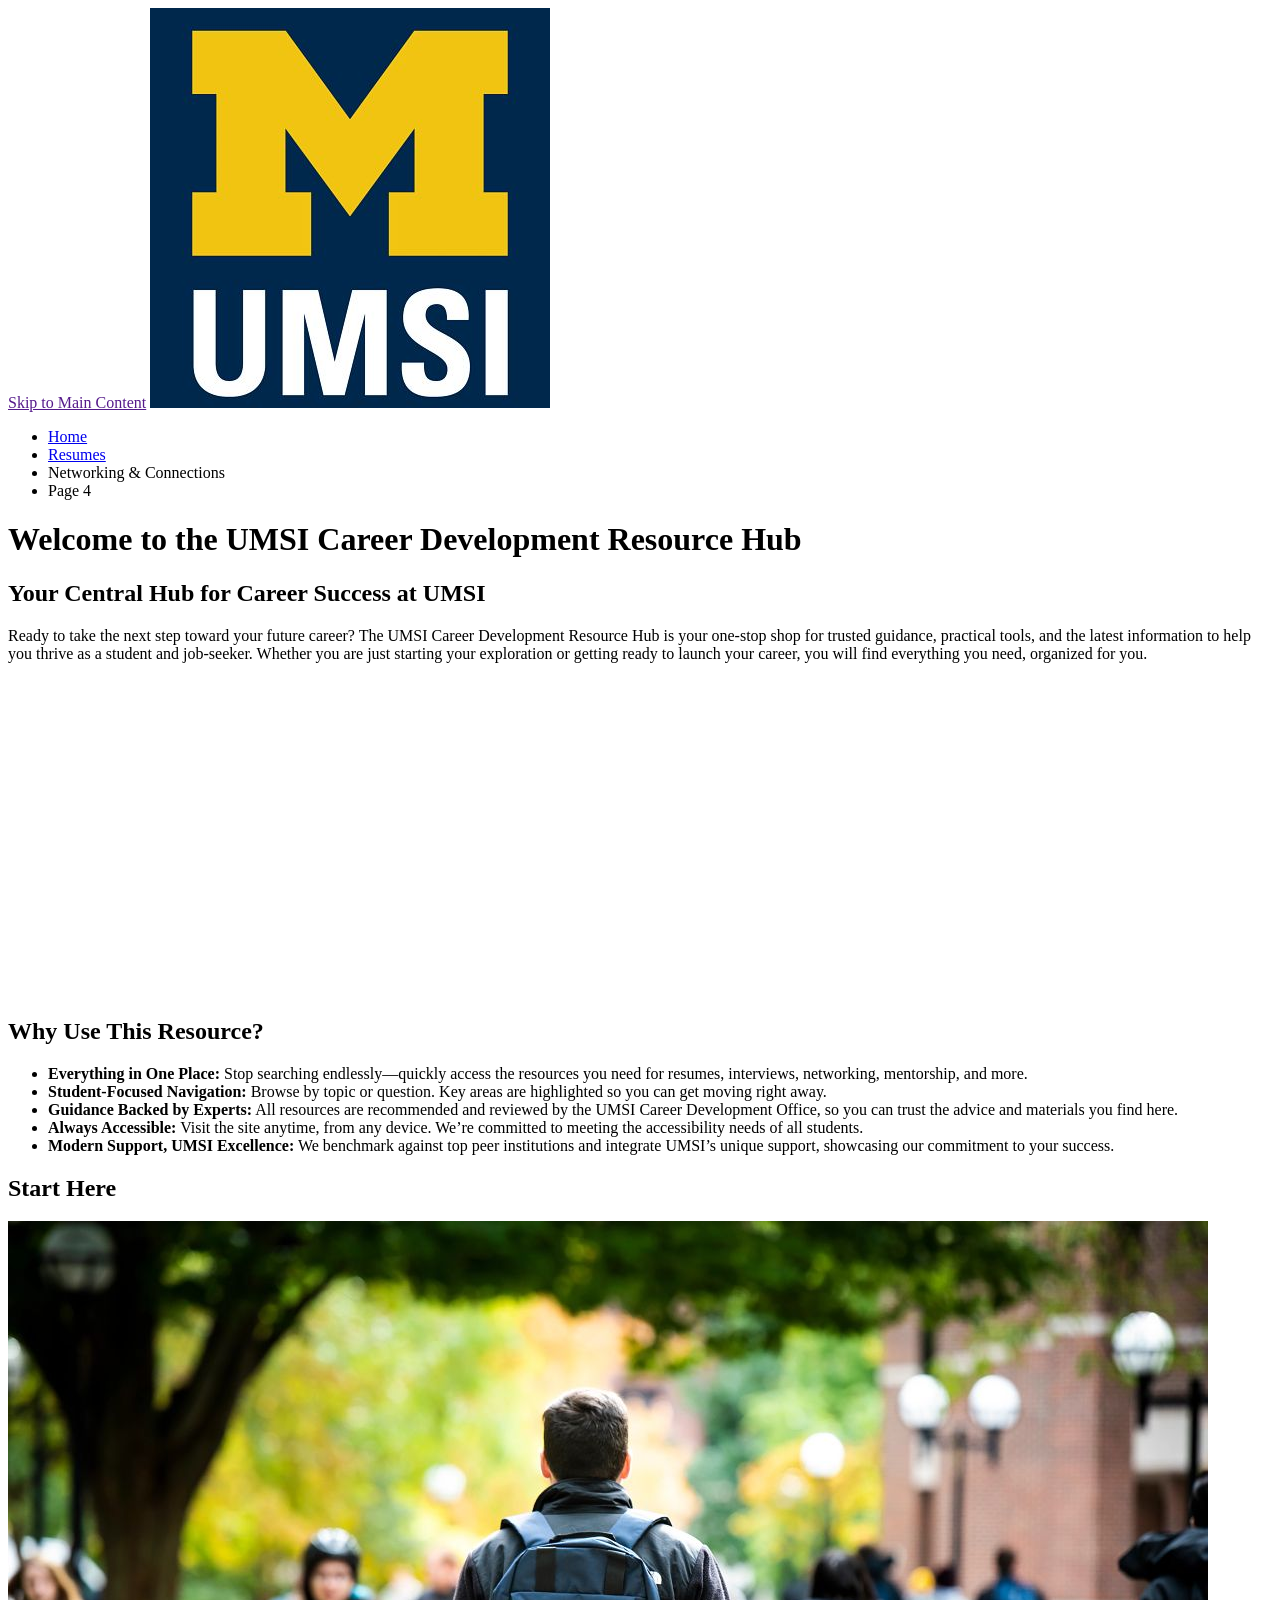
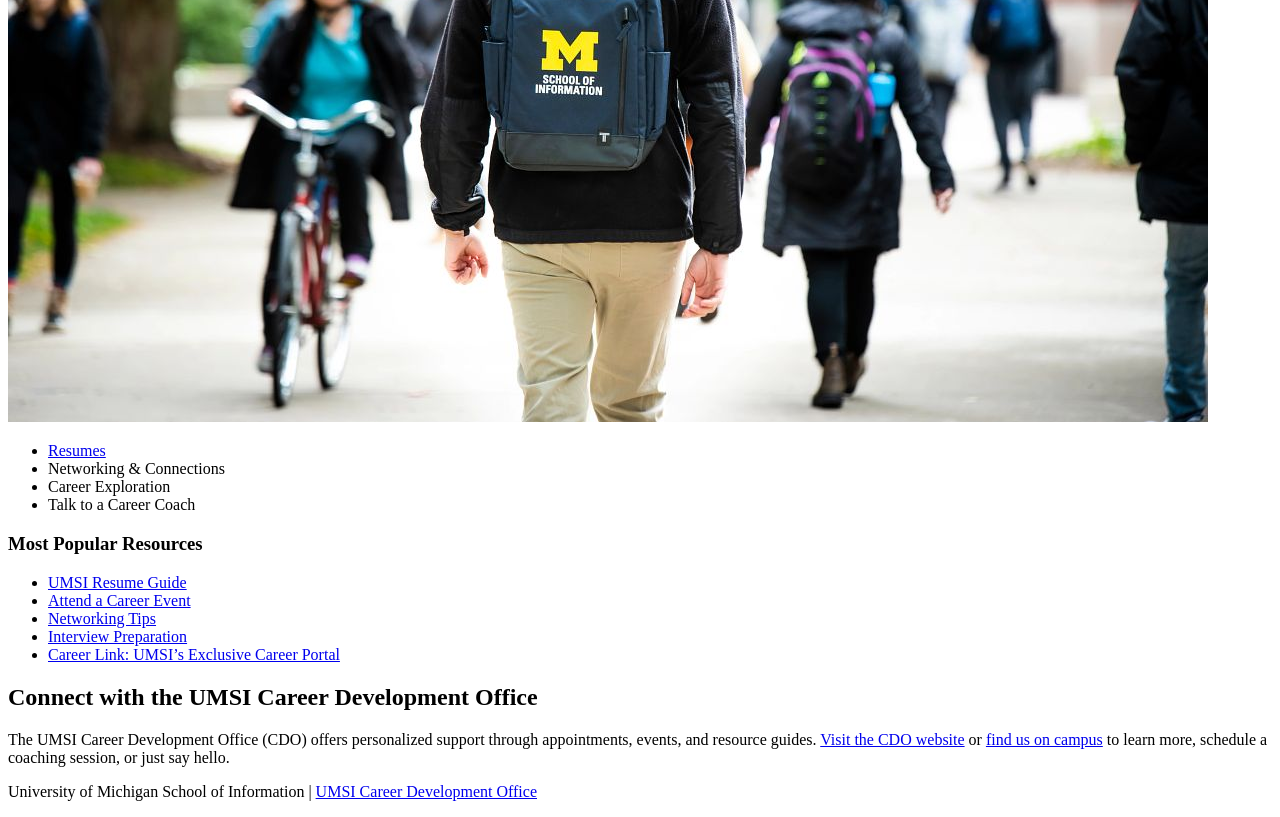
==== index.html @ bbd81301 "Add files via upload" ====
<!DOCTYPE html>
<html lang="en">
<head>
    <meta charset="UTF-8">
    <meta name="viewport" content="width=device-width, initial-scale=1.0">
    <title>MSI Career Development Resource Hub</title>
</head>
<body>

    <header>
  <a href = "">Skip to Main Content</a>
        <img src="images/UMSI_signature_vertical_informal_solidblue.jpg" alt="UMSI Logo">
        <nav>
            <ul>
                <li><a href = "index.html">Home</a></li>
                <li><a href = "resume.html">Resumes</a></li>
                <li><a>Networking & Connections</a></li>
                <li><a>Page 4</a></li>
            </ul>
        </nav>
    <h1>Welcome to the UMSI Career Development Resource Hub</h1>

    </header>
    <main>
    <section>
      <h2>Your Central Hub for Career Success at UMSI</h2>
      <p>
        Ready to take the next step toward your future career? The UMSI Career Development Resource Hub is your one-stop shop for trusted guidance, practical tools, and the latest information to help you thrive as a student and job-seeker. Whether you are just starting your exploration or getting ready to launch your career, you will find everything you need, organized for you.
      </p>
      <iframe width="560" height="315" src="https://www.youtube.com/embed/GSjGeDYJ5Nk?si=qhxJPRTIT___x8hG" title="YouTube video player" frameborder="0" allow="accelerometer; autoplay; clipboard-write; encrypted-media; gyroscope; picture-in-picture; web-share" referrerpolicy="strict-origin-when-cross-origin" allowfullscreen></iframe>
    </section>

    <section>
      <h2>Why Use This Resource?</h2>


      <ul>
        <li><strong>Everything in One Place:</strong> Stop searching endlessly—quickly access the resources you need for resumes, interviews, networking, mentorship, and more.</li>
        <li><strong>Student-Focused Navigation:</strong> Browse by topic or question. Key areas are highlighted so you can get moving right away.</li>
        <li><strong>Guidance Backed by Experts:</strong> All resources are recommended and reviewed by the UMSI Career Development Office, so you can trust the advice and materials you find here.</li>
        <li><strong>Always Accessible:</strong> Visit the site anytime, from any device. We’re committed to meeting the accessibility needs of all students.</li>
        <li><strong>Modern Support, UMSI Excellence:</strong> We benchmark against top peer institutions and integrate UMSI’s unique support, showcasing our commitment to your success.</li>
      </ul>
    </section>
        <section>
      <h2>Start Here</h2>
      <div>
        <img src="images/UMSI_CampusFall_UMSIBackpack_02.jpg" alt="A student wears a UMSI backpack in fall on the drag.">
        <ul>
            <li><a href="resume.html">Resumes</a></li>
            <li><a>Networking & Connections</a></li>
            <li><a>Career Exploration</a></li>
            <li><a>Talk to a Career Coach</a></li>
        </ul>
       

      </div>
      <div>
        <h3>Most Popular Resources</h3>
        <ul>
          <li><a href="https://docs.google.com/document/d/1_1GfDJyVGIgE82MZjVhuWT_aB_2Hcj1NN62FUCXoR_o/edit?tab=t.0" target="_blank">UMSI Resume Guide</a></li>
          <li><a href="https://umich.instructure.com/courses/137916/pages/attend-an-event" target="_blank">Attend a Career Event</a></li>
          <li><a href="https://docs.google.com/document/d/18HMt79BU8ovGf9z7_P7No5tuwUS6qHNW5u0sgrepLtE/edit?tab=t.0" target="_blank">Networking Tips</a></li>
          <li><a href="https://docs.google.com/presentation/d/15n-XqsFEntdbkZz89K-ohf7Or1NnCt5CQNDG-6fh2a0/edit?usp=sharing"target="_blank">Interview Preparation</a></li>
          <li><a href="https://si-umich.12twenty.com/Login" target="_blank">Career Link: UMSI’s Exclusive Career Portal</a></li>
        </ul>
      </div>
    </section>
    <section>
      <h2>Connect with the UMSI Career Development Office</h2>
      <p>
        The UMSI Career Development Office (CDO) offers personalized support through appointments, events, and resource guides. <a href="https://umich.instructure.com/courses/137916" target="_blank">Visit the CDO website</a> or <a href="https://www.si.umich.edu/about-umsi/getting-umsi" target="_blank">find us on campus</a> to learn more, schedule a coaching session, or just say hello.
      </p>
    </section>
       
        <!-- Content taken & modified from UMGPT with the prompt, "Write me a webpage of intro content to help meet the following requirements - this is for the home page": and then pasted in the client objectives & project requirements"
        UMGPT. (2025). UMGPT ( GPT-4.1 August 25th version) [Large language model]. -->
    </main>
    <footer>
        <p>University of Michigan School of Information | <a href="https://umich.instructure.com/courses/137916">UMSI Career Development Office </a></p>
        </footer>
</body>
</html>
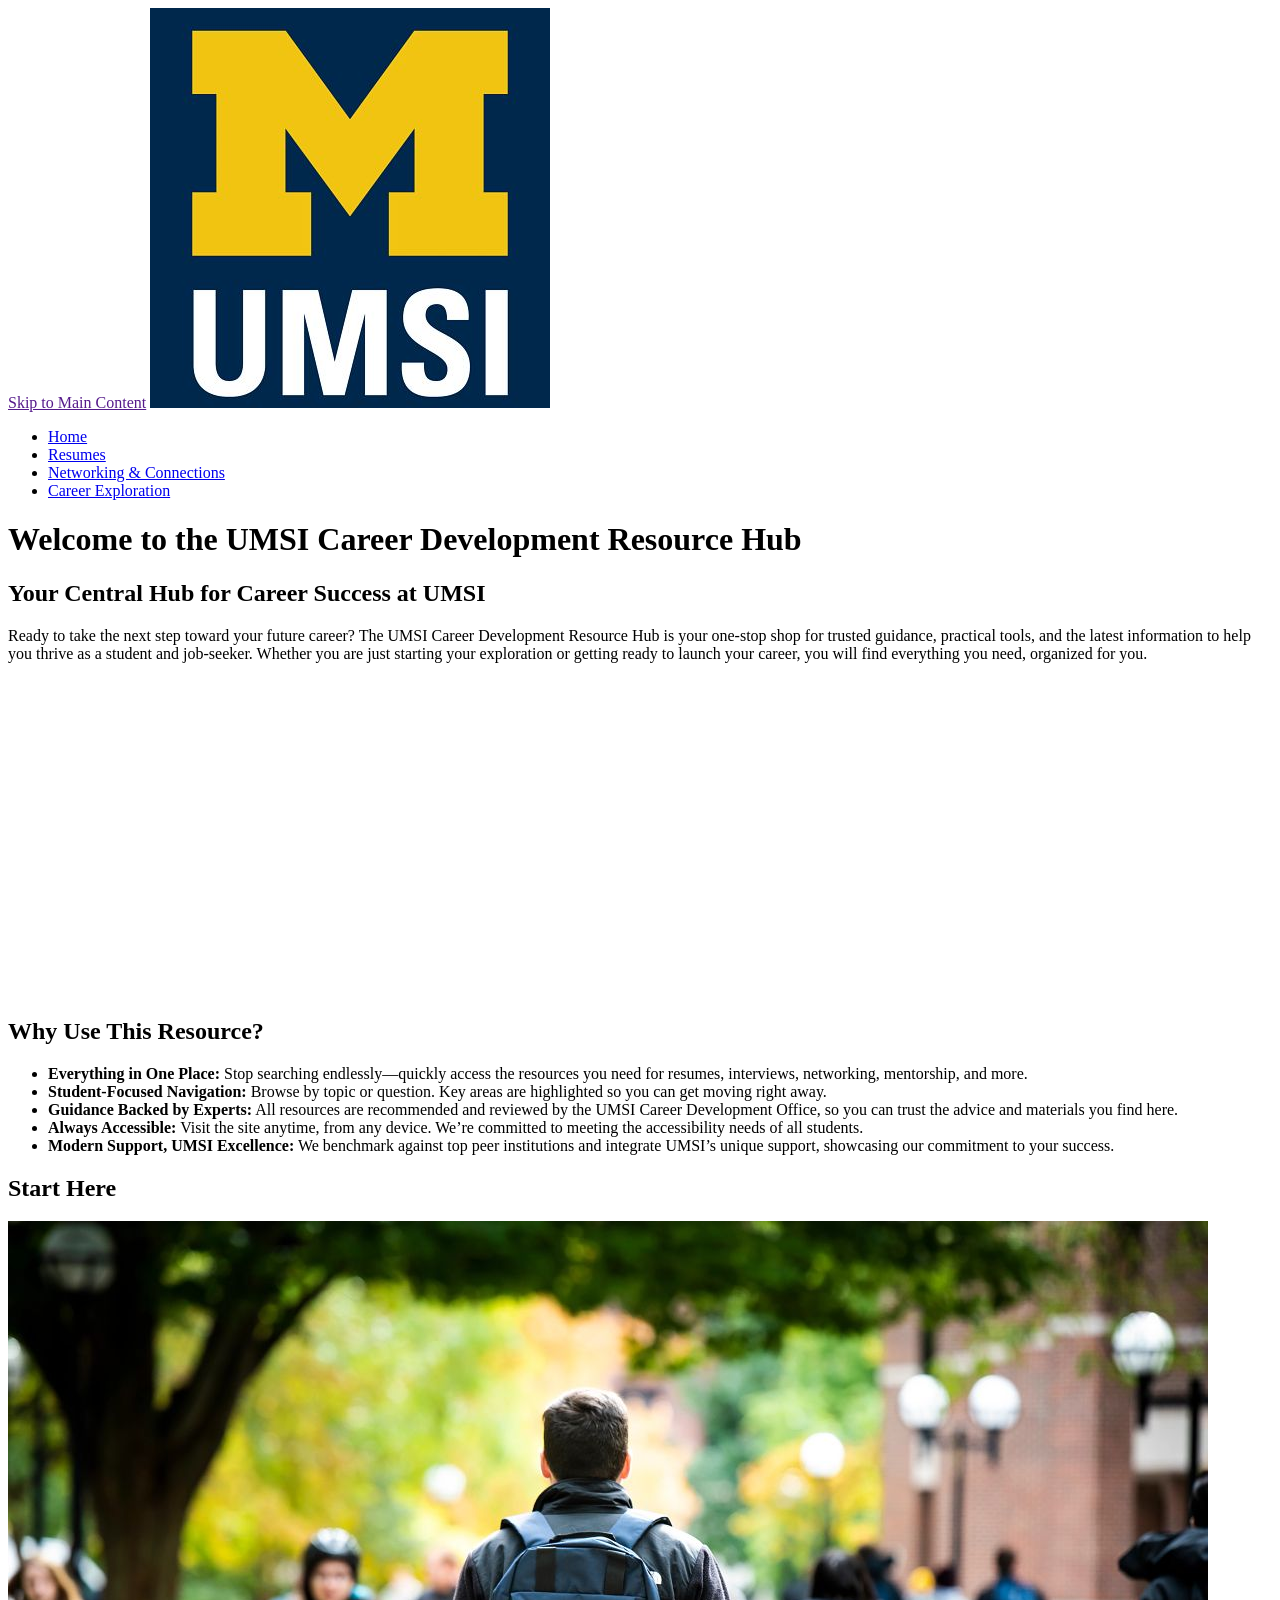
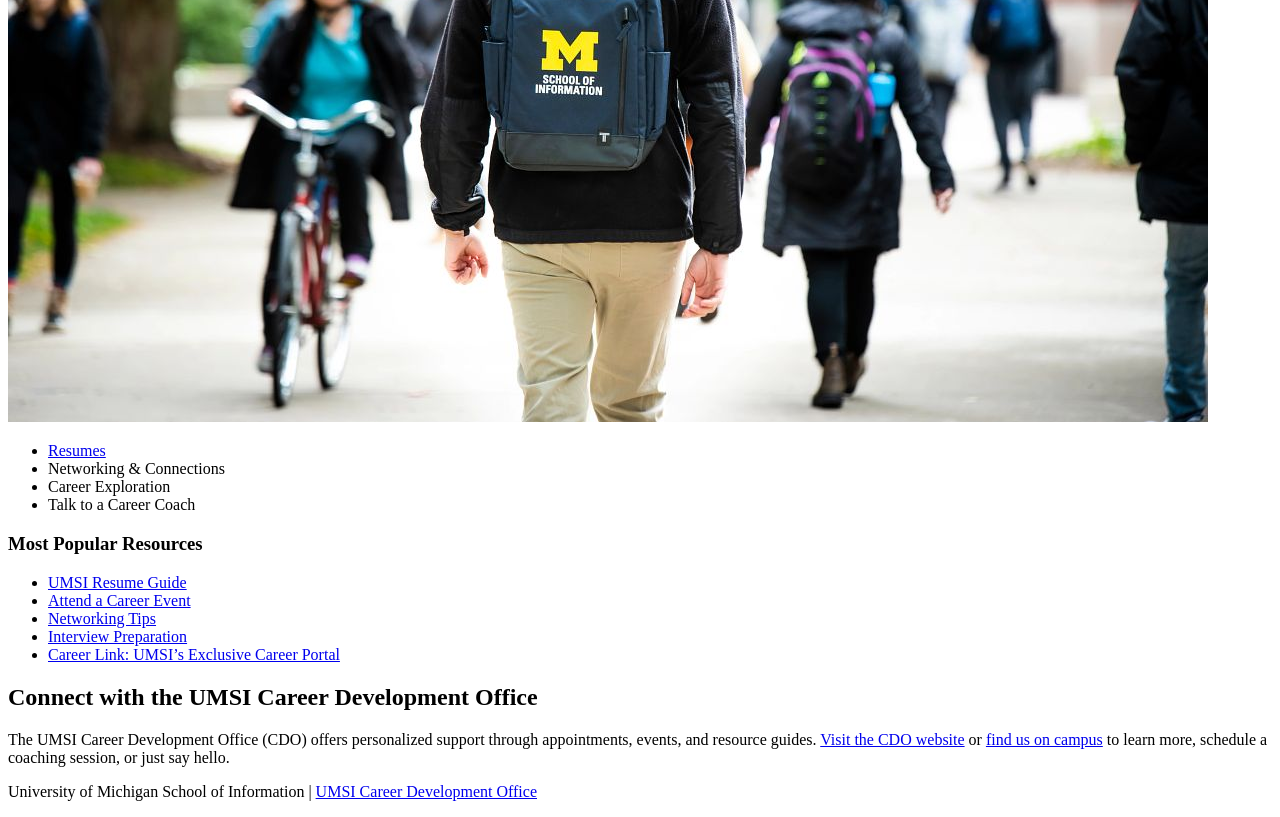
==== commit a37cc483: "Add files via upload" ====
--- a/index.html
+++ b/index.html
@@ -14,8 +14,8 @@
             <ul>
                 <li><a href = "index.html">Home</a></li>
                 <li><a href = "resume.html">Resumes</a></li>
-                <li><a>Networking & Connections</a></li>
-                <li><a>Page 4</a></li>
+                <li><a href = "networking_connections">Networking & Connections</a></li>
+                <li><a href = "careerexploration.html">Career Exploration</a></li>
             </ul>
         </nav>
     <h1>Welcome to the UMSI Career Development Resource Hub</h1>
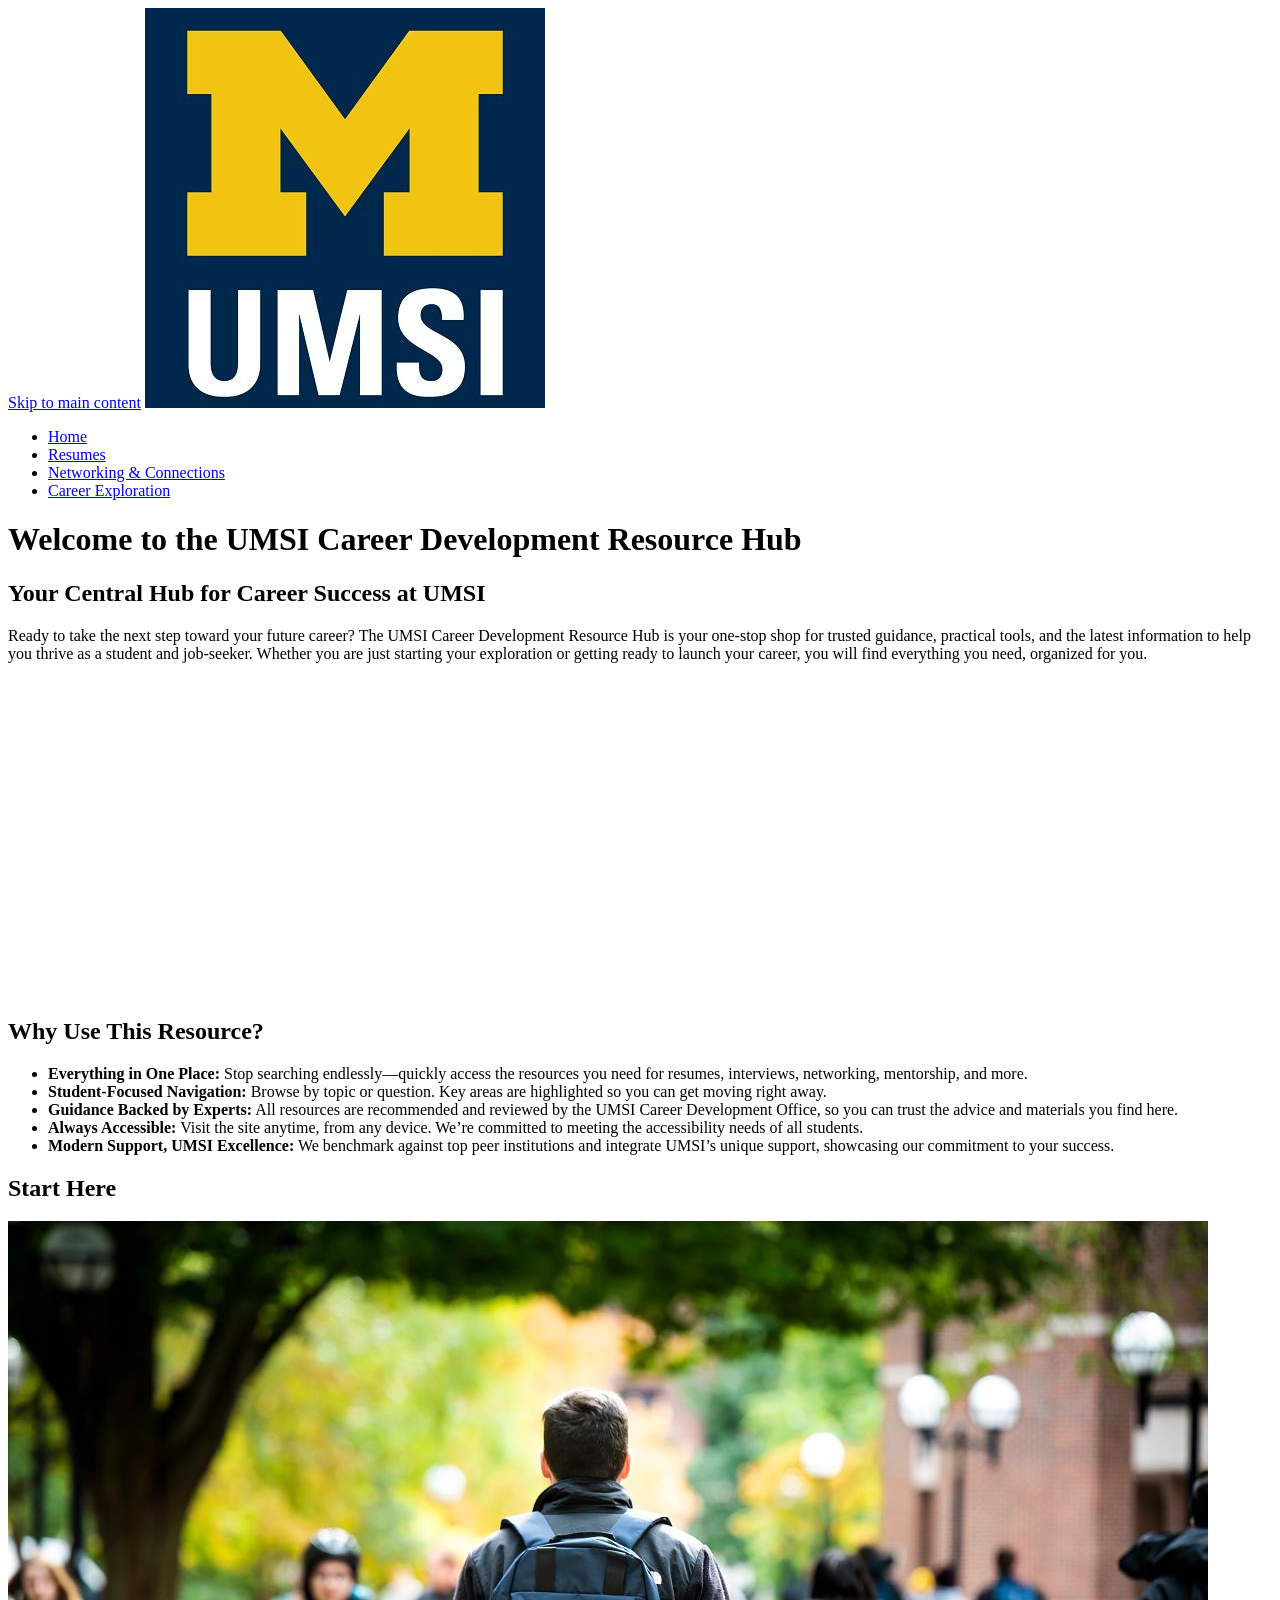
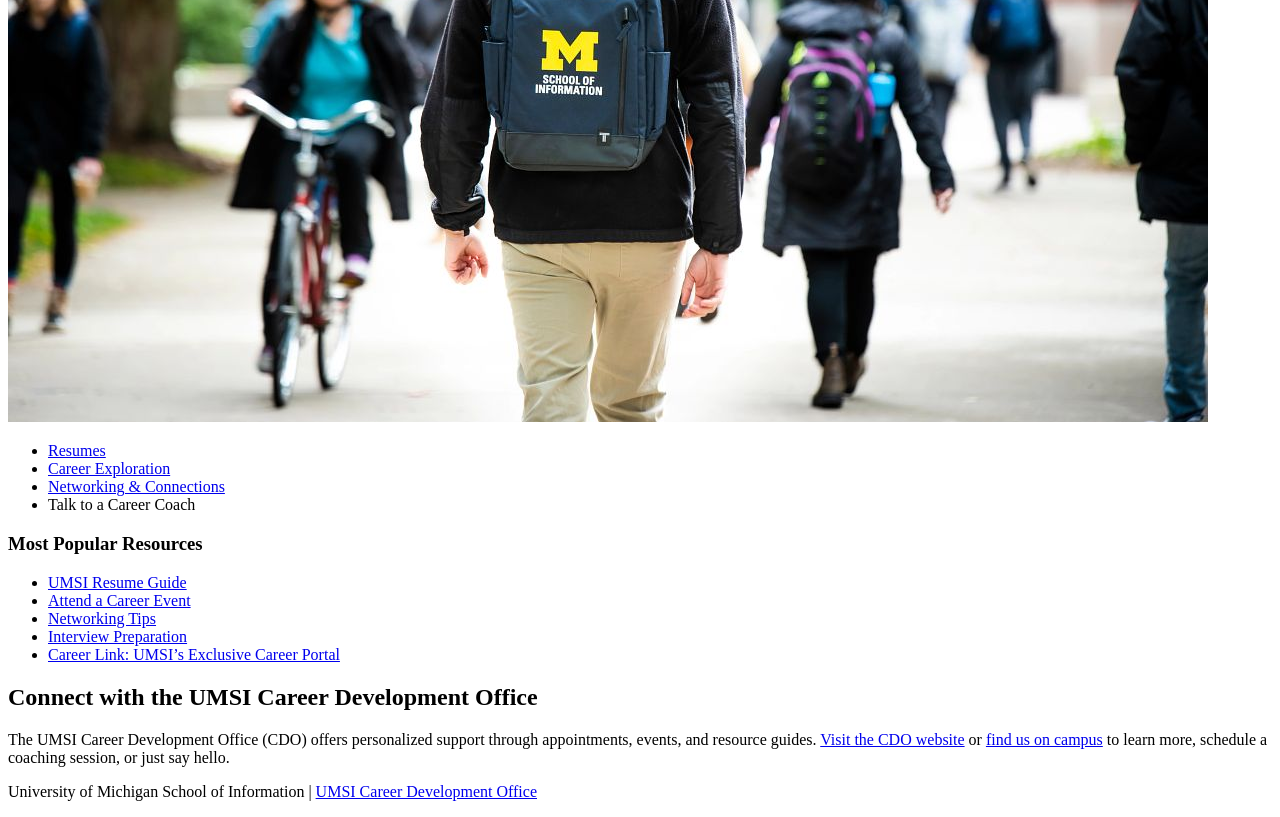
==== commit 2af1551e: "Add files via upload" ====
--- a/index.html
+++ b/index.html
@@ -6,22 +6,21 @@
     <title>MSI Career Development Resource Hub</title>
 </head>
 <body>
-
     <header>
-  <a href = "">Skip to Main Content</a>
+  <a href="#maincontent">Skip to main content</a>
         <img src="images/UMSI_signature_vertical_informal_solidblue.jpg" alt="UMSI Logo">
         <nav>
             <ul>
                 <li><a href = "index.html">Home</a></li>
                 <li><a href = "resume.html">Resumes</a></li>
-                <li><a href = "networking_connections">Networking & Connections</a></li>
+                <li><a href = "networking_connections.html">Networking & Connections</a></li>
                 <li><a href = "careerexploration.html">Career Exploration</a></li>
             </ul>
         </nav>
     <h1>Welcome to the UMSI Career Development Resource Hub</h1>
 
     </header>
-    <main>
+    <main id="maincontent">
     <section>
       <h2>Your Central Hub for Career Success at UMSI</h2>
       <p>
@@ -48,8 +47,8 @@
         <img src="images/UMSI_CampusFall_UMSIBackpack_02.jpg" alt="A student wears a UMSI backpack in fall on the drag.">
         <ul>
             <li><a href="resume.html">Resumes</a></li>
-            <li><a>Networking & Connections</a></li>
-            <li><a>Career Exploration</a></li>
+            <li><a href = "careerexploration.html">Career Exploration</a></li>
+            <li><a href= "networking_connections.html">Networking & Connections</a></li>
             <li><a>Talk to a Career Coach</a></li>
         </ul>
        
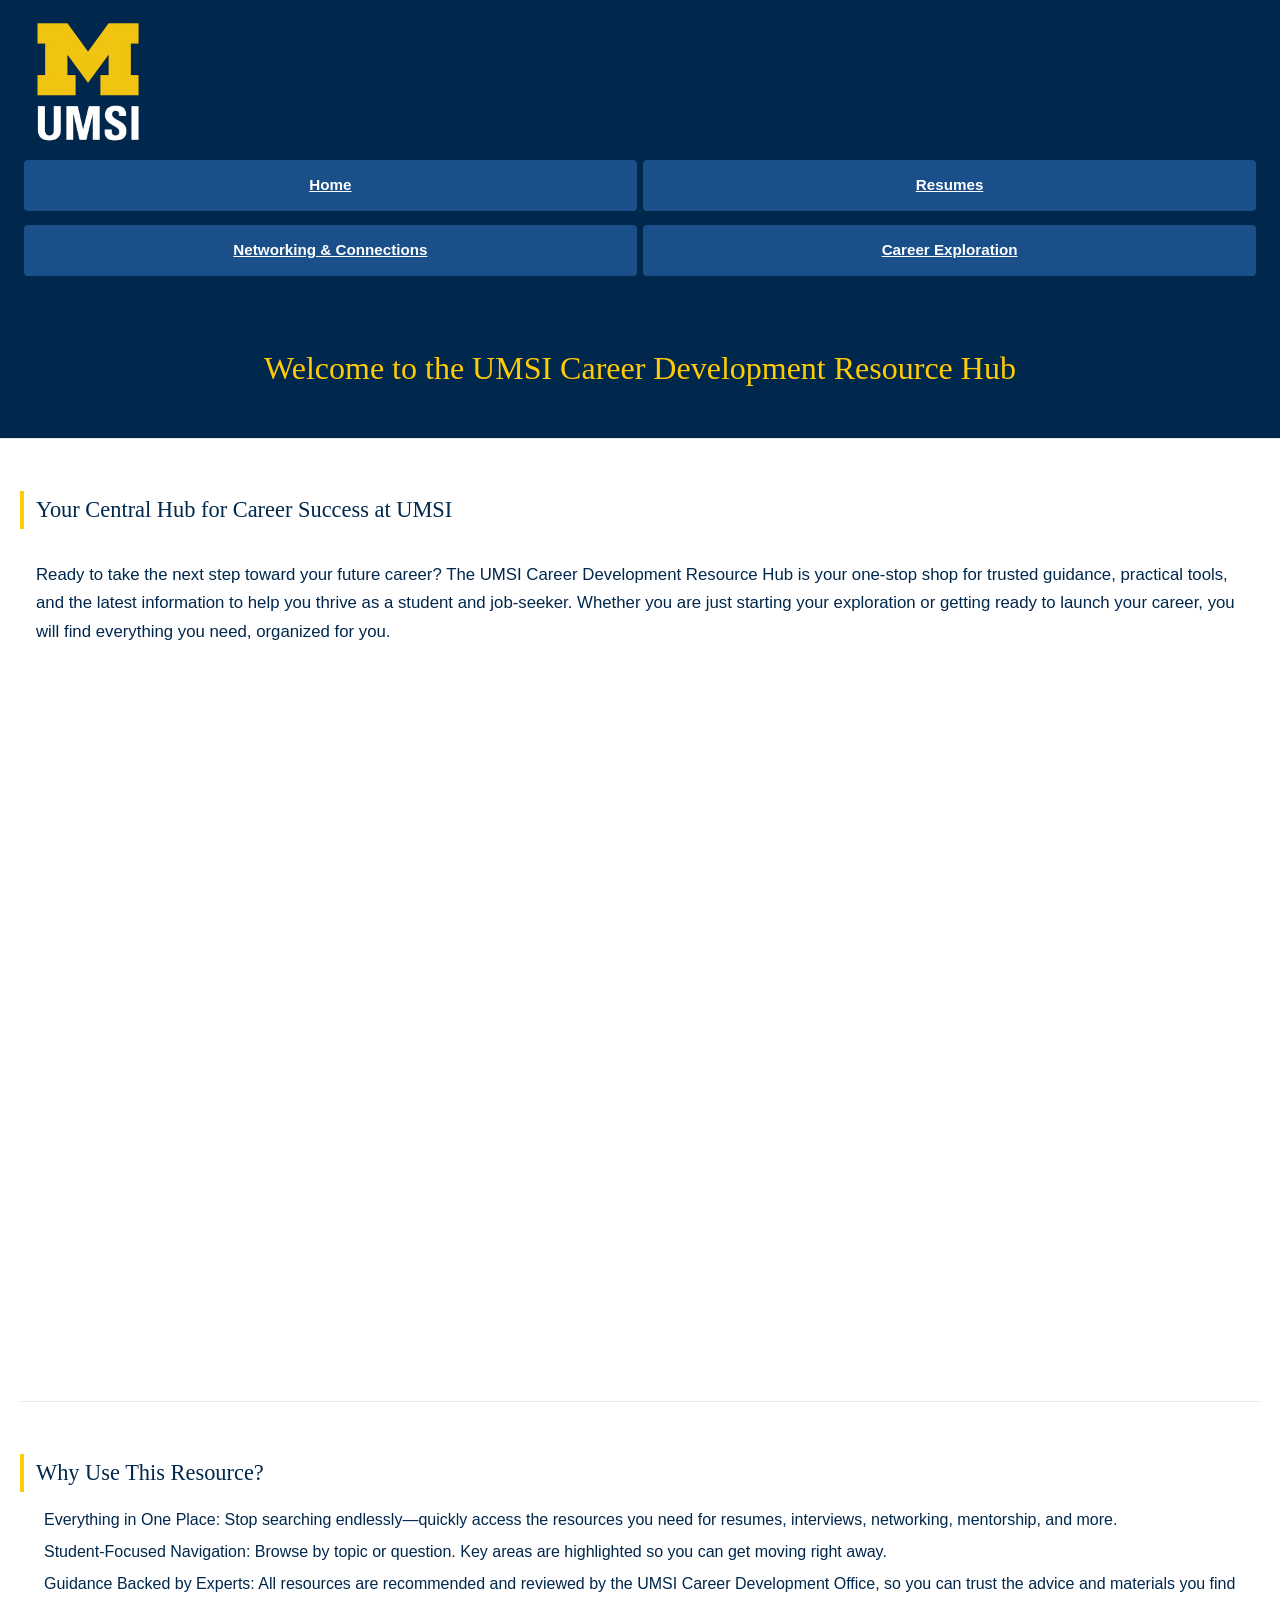
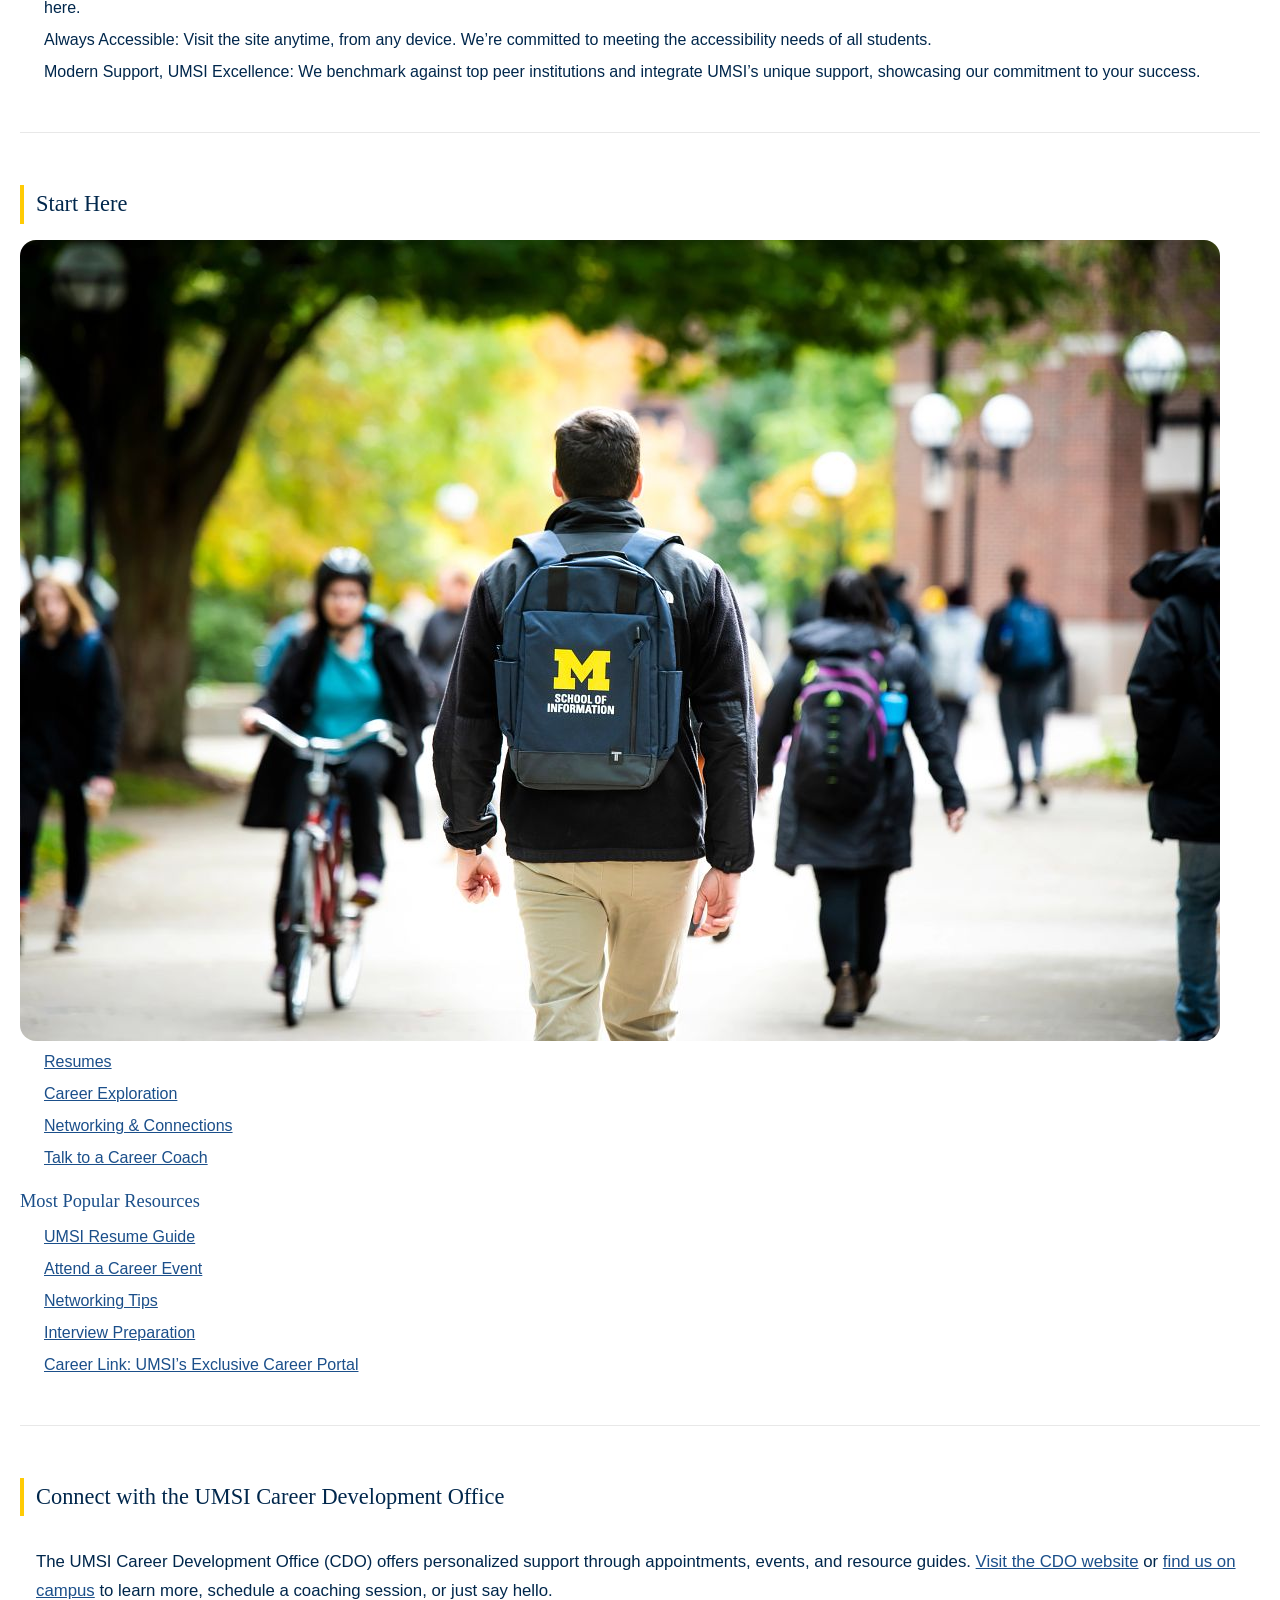
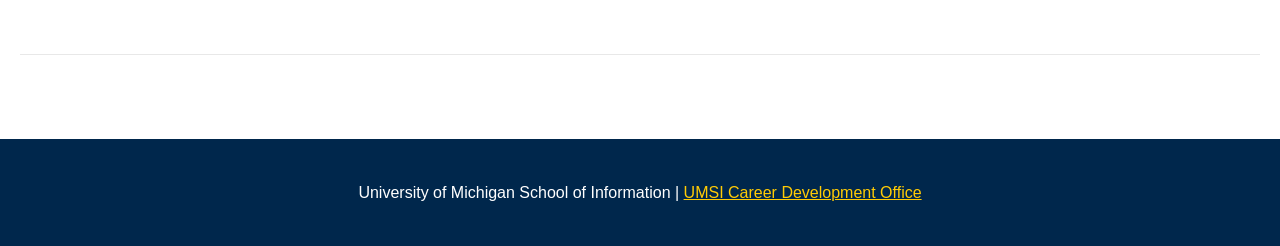
==== commit 7da79355: "Add files via upload" ====
--- a/index.html
+++ b/index.html
@@ -4,10 +4,14 @@
     <meta charset="UTF-8">
     <meta name="viewport" content="width=device-width, initial-scale=1.0">
     <title>MSI Career Development Resource Hub</title>
+    <link rel="stylesheet" href="css/html5reset.css">
+    <link rel="stylesheet" href="css/style.css">
 </head>
 <body>
+
+  <a href="#maincontent" class="skip-link">Skip to Main Content</a>
+
     <header>
-  <a href="#maincontent">Skip to main content</a>
         <img src="images/UMSI_signature_vertical_informal_solidblue.jpg" alt="UMSI Logo">
         <nav>
             <ul>
@@ -17,11 +21,19 @@
                 <li><a href = "careerexploration.html">Career Exploration</a></li>
             </ul>
         </nav>
-    <h1>Welcome to the UMSI Career Development Resource Hub</h1>
+    <!-- <h1>Welcome to the UMSI Career Development Resource Hub</h1> -->
 
     </header>
     <main id="maincontent">
-    <section>
+
+      <section id="home" class="hero">
+            <div class="hero-content">
+                <h1>Welcome to the UMSI Career Development Resource Hub</h1>
+            </div>
+        </section>
+      
+      <div class="content-container">
+        <section>
       <h2>Your Central Hub for Career Success at UMSI</h2>
       <p>
         Ready to take the next step toward your future career? The UMSI Career Development Resource Hub is your one-stop shop for trusted guidance, practical tools, and the latest information to help you thrive as a student and job-seeker. Whether you are just starting your exploration or getting ready to launch your career, you will find everything you need, organized for you.
@@ -51,7 +63,6 @@
             <li><a href= "networking_connections.html">Networking & Connections</a></li>
             <li><a>Talk to a Career Coach</a></li>
         </ul>
-       
 
       </div>
       <div>
@@ -71,6 +82,9 @@
         The UMSI Career Development Office (CDO) offers personalized support through appointments, events, and resource guides. <a href="https://umich.instructure.com/courses/137916" target="_blank">Visit the CDO website</a> or <a href="https://www.si.umich.edu/about-umsi/getting-umsi" target="_blank">find us on campus</a> to learn more, schedule a coaching session, or just say hello.
       </p>
     </section>
+    
+
+    </div>
        
         <!-- Content taken & modified from UMGPT with the prompt, "Write me a webpage of intro content to help meet the following requirements - this is for the home page": and then pasted in the client objectives & project requirements"
         UMGPT. (2025). UMGPT ( GPT-4.1 August 25th version) [Large language model]. -->
--- a/css/style.css
+++ b/css/style.css
@@ -0,0 +1,224 @@
+
+/* skip link from old style css */
+
+.skip-link{
+    position: absolute;
+    top: -60px;
+    background-color: ffffff;
+    color: #00274C;
+    padding: 5px;
+    z-index: 1000
+}
+
+.skip-link:focus{
+    top: 0px;
+    color: #FFCB05;
+    /* position: relative; */
+}
+
+/* the bodyyy */
+
+body {
+    font-family: 'Trebuchet MS', 'Gill Sans', sans-serif;
+    font-size: 1.05rem;
+    color: #00274C;
+    background-color: #ffffff;
+    line-height: 1.7;
+    margin: 0;
+    padding: 0;
+    width: 100%;
+    /* overflow-x: hidden; */
+}
+
+
+/* hero + image + h1 */
+
+.hero {
+    background-color: #00274C;
+    padding: 3rem 1.5rem;
+    text-align: center;
+    
+}
+
+.hero-content h1 {
+    font-family: Georgia, serif;
+    font-size: 2rem;
+    color: #FFCB05;
+    margin: 0;
+    line-height: 1.3;
+}
+
+header {
+    background-color: #00274C;
+    color: #ffffff;
+    padding: 1rem 1.5rem;
+    display: grid;
+    grid-template-columns: 1fr;
+    gap: 1rem;
+}
+
+header img {
+    width: 8rem;
+    height: auto;
+    display: block;
+}
+
+
+/* main sections */
+
+.content-container{
+    display: grid;
+    grid-template-columns: 1fr;
+    gap: 20px;
+    padding: 20px;
+}
+
+
+/* navigation */
+
+nav ul {
+    margin: 0;
+    padding: 0;
+    display: grid;
+    grid-template-columns: 1fr 1fr;
+    gap: 0.4rem;
+}
+
+nav ul li a {
+    display: block;
+    background-color: #1B4F8A;
+    color: #ffffff;
+    padding: 0.75rem 0.6rem;
+    border-radius: 4px;
+    font-size: 0.95rem;
+    font-weight: bold;
+    text-align: center;
+    border: 2px solid transparent;
+}
+
+nav ul li a:hover,
+nav ul li a:focus {
+    background-color: #FFCB05;
+    color: #00274C;
+    outline: 3px solid #FFCB05;
+}
+
+main {
+    padding: 0;
+    width: 100%;
+}
+
+
+/* line between sections */
+
+section {
+    margin-bottom: 2rem;
+    padding-bottom: 2rem;
+    border-bottom: 1px solid #E8E8E8;
+}
+
+
+
+/* h2, h3, p */
+
+h2 {
+    font-family: Georgia, serif;
+    font-size: 1.4rem;
+    color: #00274C;
+    margin-top: 0;
+    margin-bottom: 1rem;
+    border-left: 4px solid #FFCB05;
+    padding-left: 0.75rem;
+}
+
+h3 {
+    font-family: Georgia, serif;
+    font-size: 1.15rem;
+    color: #1B4F8A;
+    margin-bottom: 0.5rem;
+}
+
+p {
+    padding: 1rem;
+}
+
+
+/* images */
+
+img {
+    max-width: 100%;
+    height: auto;
+    border-radius: 1rem;
+}
+
+/* for youtube video */
+
+iframe {
+    width: 100%;
+    height: auto;
+    aspect-ratio: 16 / 9;
+}
+
+
+/* links */
+
+/* blue because it shows that its clickable */
+a {
+    color: #1B4F8A;
+    text-decoration: underline;
+}
+
+/* yellow boxes around links when hover */
+
+a:hover,
+a:focus {
+    color: #00274C;
+    outline: 2px solid #FFCB05;
+}
+
+
+/* the lists */
+
+ul, ol {
+    padding-left: 1.5rem;
+    margin-bottom: 1rem;
+}
+
+li {
+    margin-bottom: 0.5rem;
+    font-size: 1rem;
+    line-height: 1.5;
+}
+
+/* footer */
+
+footer {
+    background-color: #00274C;
+    color: #ffffff;
+    text-align: center;
+    padding: 1.5rem 1rem;
+    margin-top: 2rem;
+    font-size: 1rem;
+}
+
+footer p {
+    margin: 0;
+}
+
+footer a {
+    color: #FFCB05;
+    text-decoration: underline;
+}
+
+footer a:hover,
+footer a:focus {
+    color: #ffffff;
+    outline: 2px solid #FFCB05;
+}
+
+@media (prefers-reduced-motion: reduce){
+    * {
+        animation: none;
+        transition: none;
+    }
+}
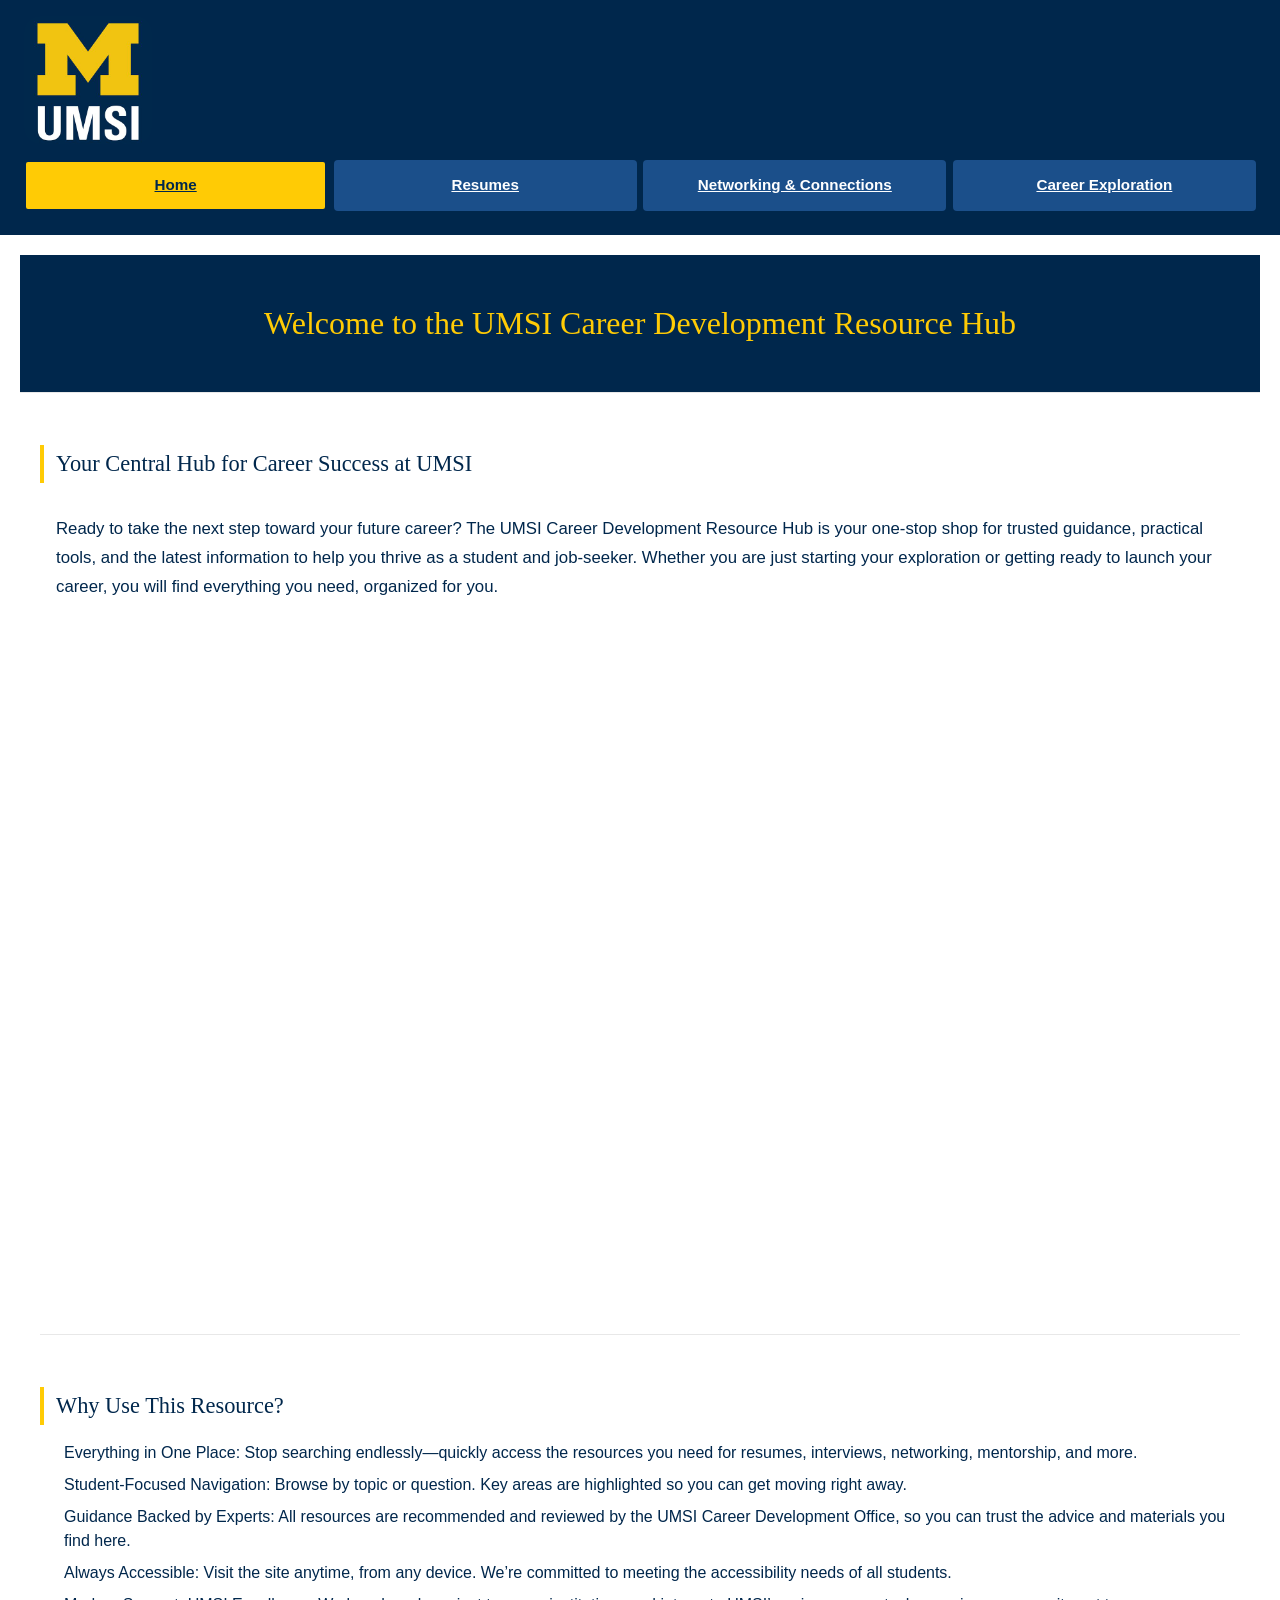
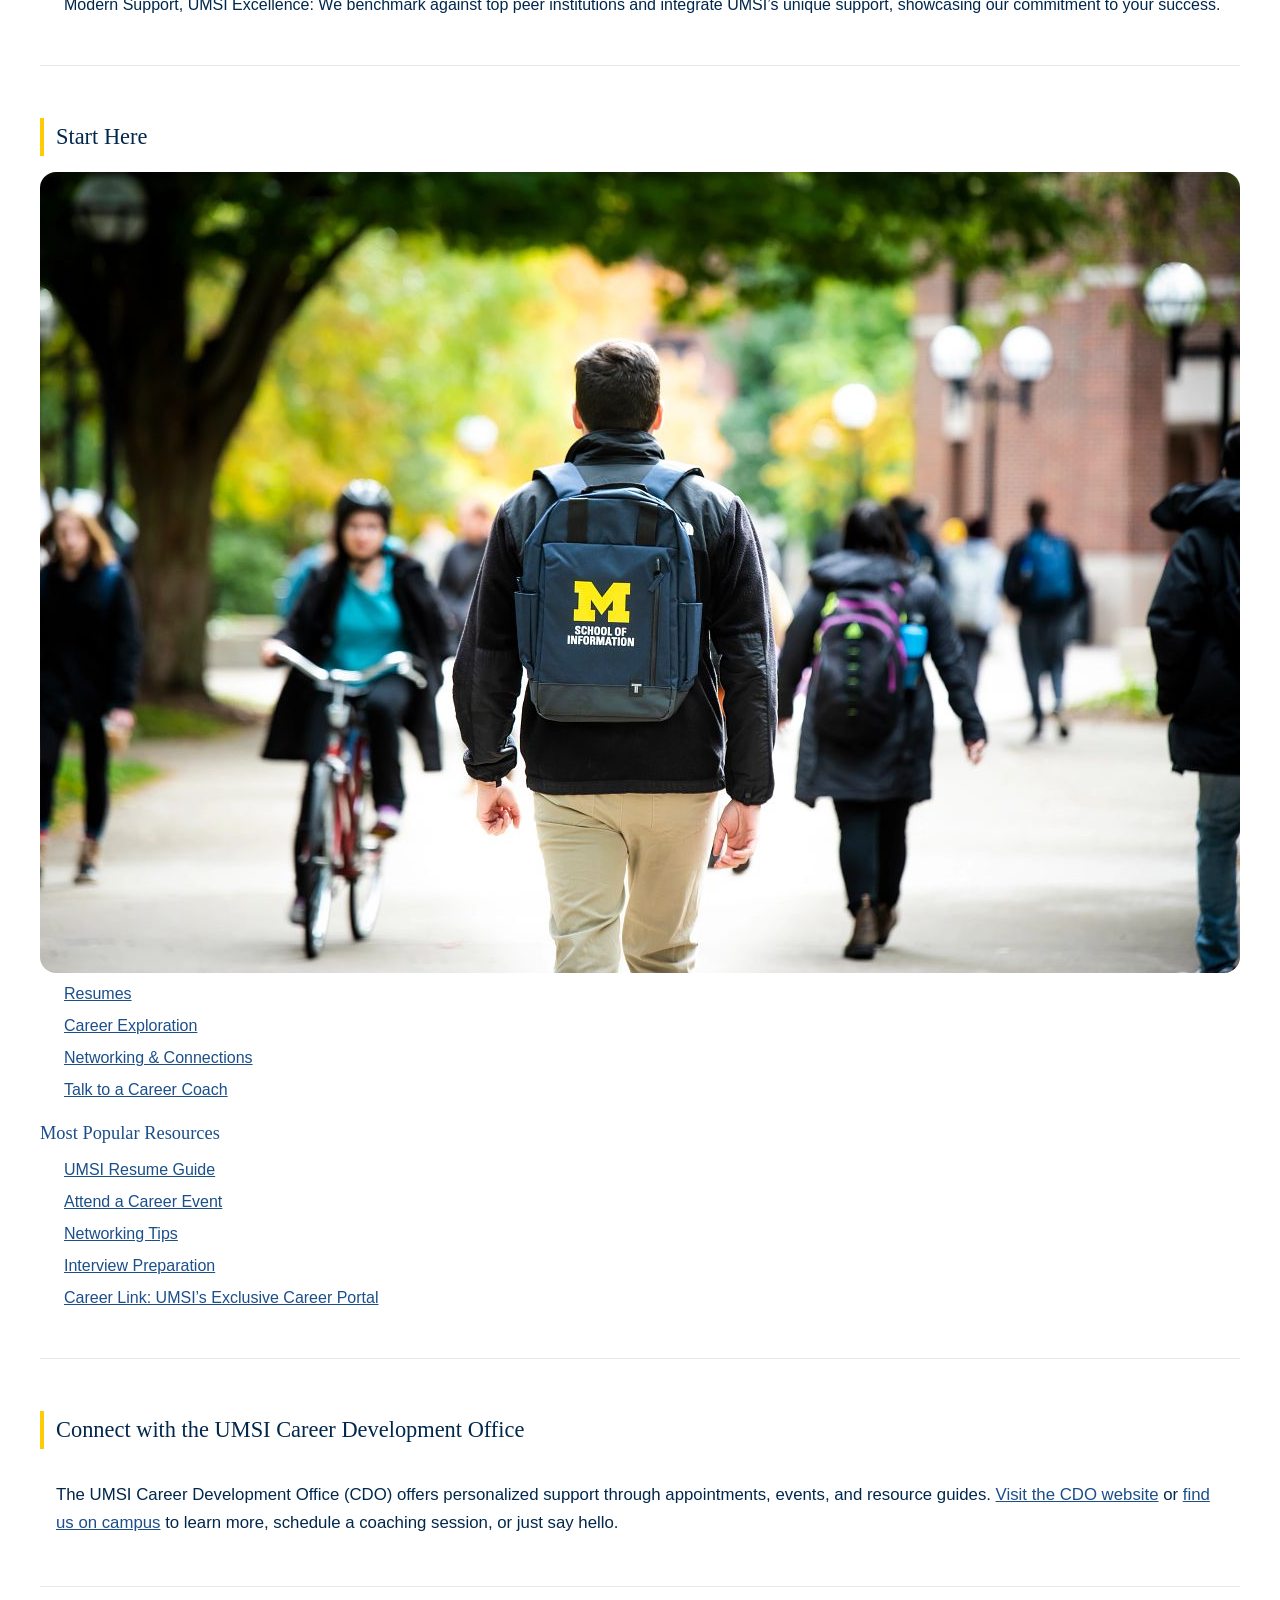
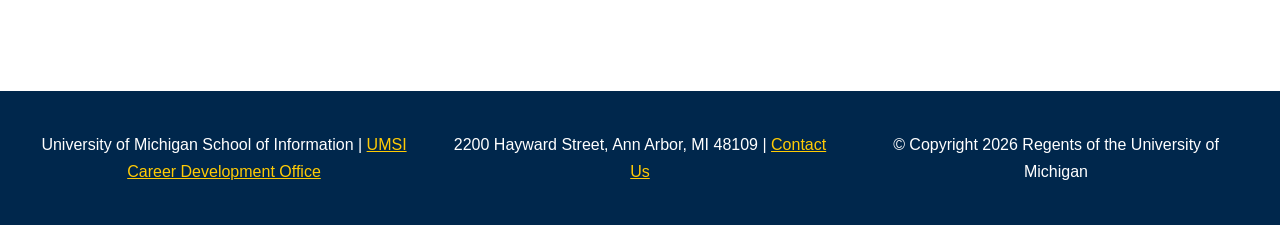
==== commit 7cbe6f10: "Add files via upload" ====
--- a/index.html
+++ b/index.html
@@ -15,7 +15,7 @@
         <img src="images/UMSI_signature_vertical_informal_solidblue.jpg" alt="UMSI Logo">
         <nav>
             <ul>
-                <li><a href = "index.html">Home</a></li>
+                <li><a href="index.html" class="active">Home</a></li>
                 <li><a href = "resume.html">Resumes</a></li>
                 <li><a href = "networking_connections.html">Networking & Connections</a></li>
                 <li><a href = "careerexploration.html">Career Exploration</a></li>
@@ -61,7 +61,7 @@
             <li><a href="resume.html">Resumes</a></li>
             <li><a href = "careerexploration.html">Career Exploration</a></li>
             <li><a href= "networking_connections.html">Networking & Connections</a></li>
-            <li><a>Talk to a Career Coach</a></li>
+            <li><a href = "careerexploration.html">Talk to a Career Coach</a></li>
         </ul>
 
       </div>
@@ -83,7 +83,6 @@
       </p>
     </section>
     
-
     </div>
        
         <!-- Content taken & modified from UMGPT with the prompt, "Write me a webpage of intro content to help meet the following requirements - this is for the home page": and then pasted in the client objectives & project requirements"
@@ -91,6 +90,13 @@
     </main>
     <footer>
         <p>University of Michigan School of Information | <a href="https://umich.instructure.com/courses/137916">UMSI Career Development Office </a></p>
-        </footer>
+        
+        <p>2200 Hayward Street, Ann Arbor, MI 48109 |
+        <a href="https://www.si.umich.edu/about-umsi/contact-us">Contact Us </a></p>
+        
+        <p> © Copyright <span id="year"></span> Regents of the University of Michigan</p>
+        <script>document.getElementById("year").innerHTML = new Date().getFullYear();</script>
+    
+    </footer>
 </body>
 </html>
--- a/css/style.css
+++ b/css/style.css
@@ -1,4 +1,3 @@
-
 /* skip link from old style css */
 
 .skip-link{
@@ -19,6 +18,8 @@
 /* the bodyyy */
 
 body {
+    display: grid;
+    grid-template-columns: 1;
     font-family: 'Trebuchet MS', 'Gill Sans', sans-serif;
     font-size: 1.05rem;
     color: #00274C;
@@ -66,6 +67,10 @@
 
 /* main sections */
 
+#maincontent {
+    padding: 20px;
+}
+
 .content-container{
     display: grid;
     grid-template-columns: 1fr;
@@ -80,7 +85,7 @@
     margin: 0;
     padding: 0;
     display: grid;
-    grid-template-columns: 1fr 1fr;
+    grid-template-columns: 1fr;
     gap: 0.4rem;
 }
 
@@ -101,6 +106,12 @@
     background-color: #FFCB05;
     color: #00274C;
     outline: 3px solid #FFCB05;
+}
+
+nav ul li a.active {
+    background-color: #FFCB05;
+    color: #00274C;
+    border: 2px solid #00274C;
 }
 
 main {
@@ -173,7 +184,7 @@
 a:hover,
 a:focus {
     color: #00274C;
-    outline: 2px solid #FFCB05;
+    outline: 2px solid #00274C;
 }
 
 
@@ -193,6 +204,8 @@
 /* footer */
 
 footer {
+    display: grid;
+    grid-template-columns: 1fr 1fr 1fr;
     background-color: #00274C;
     color: #ffffff;
     text-align: center;
@@ -215,10 +228,69 @@
     color: #ffffff;
     outline: 2px solid #FFCB05;
 }
+
+/* 404 page */
+
+.error-container {
+    text-align: center;
+    align-items: center;
+    background-color: #00274C;
+    padding: 20px;
+    border-radius: 5px;
+}
+
+.error-container h1 {
+    color: #FFCB05;
+    font-size: 2rem;
+}
+
+.error-container a {
+    color: #FFCB05;
+}
+
+.error-container img {
+  max-width: 40%; 
+  height: auto;  
+}
+
+/* tip of the day banner */
+
+.tip-box {
+    background-color: #00274C;
+    border-radius: 8px;
+    padding: 1.5rem 2rem;
+}
+.tip-label {
+    font-size: 0.8rem;
+    font-weight: bold;
+    color: #FFCB05;
+    letter-spacing: 0.08em;
+    margin-bottom: 0.5rem;
+}
+.tip-box p {
+    color: #ffffff;
+    margin: 0;
+}
+
+/* media stuff */
 
 @media (prefers-reduced-motion: reduce){
     * {
         animation: none;
         transition: none;
     }
+}
+
+@media screen and (min-width: 750px){
+    nav ul{
+        display: grid;
+        grid-template-columns: 1fr 1fr;
+    }
+}
+
+@media screen and (min-width: 1005px){
+    nav ul{
+        display: grid;
+        grid-template-columns: 1fr 1fr 1fr 1fr;
+    }
 }
